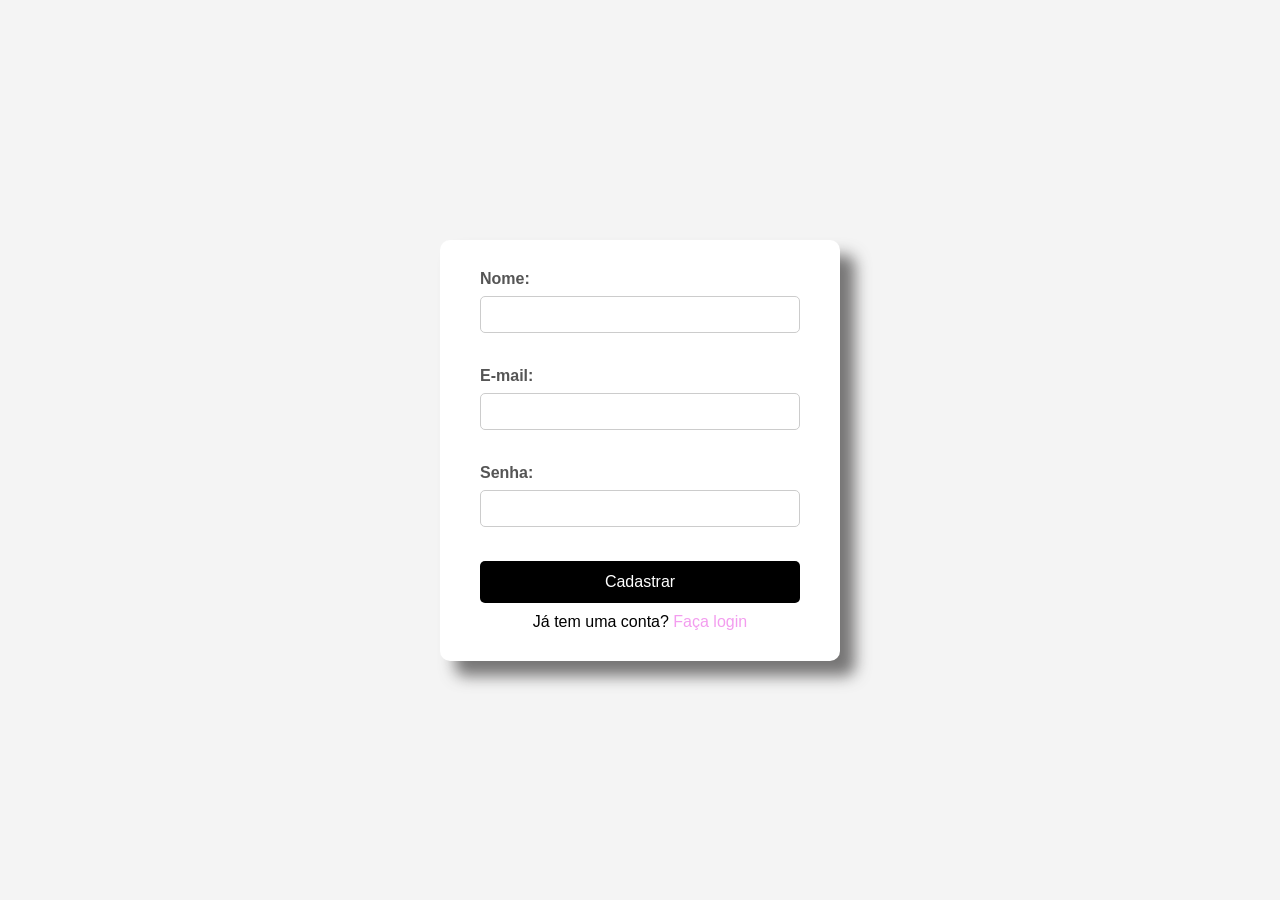
==== cadastro.html @ 73041843 "Add files via upload" ====
<!DOCTYPE html>
<html lang="pt-BR">
<head>
  <meta charset="UTF-8">
  <title>Cadastro de Usuário</title>
 <style>
    /* Reset básico */
* {
  margin: 0;
  padding: 0;
  box-sizing: border-box;
}

body {
  font-family: Arial, sans-serif;
  background: #f4f4f4;
  display: flex;
  justify-content: center;
  align-items: center;
  height: 100vh;
}

/* Container principal */
form {
   
  background-color: #fff;
  padding: 30px 40px;
  border-radius: 10px;
  box-shadow: 15px 15px 15px rgba(75, 74, 74, 0.747);
  width: 100%;
  max-width: 400px;
}

/* Título */
h2 {
  text-align: center;
  margin-bottom: 20px;
  color: #333;
}

/* Rótulos */
label {
  font-weight: bold;
  color: #555;
}

/* Inputs */
input[type="text"],
input[type="email"],
input[type="password"],
input[type="number"],
select {
  width: 100%;
  padding: 10px;
  margin: 8px 0 16px;
  border: 1px solid #ccc;
  border-radius: 5px;
}

/* Botão */
input[type="submit"] {
  width: 100%;
  padding: 12px;
  background-color: #000000;
  color: white;
  border: none;
  font-size: 16px;
  border-radius: 5px;
  cursor: pointer;
  transition: background 0.3s ease;
}

input[type="submit"]:hover {
  background-color: #eeb6e6;
}

/* Links */
p {
 text-align: center;
    
 
  margin-top: 10px;
}

a {
  color: #f39def;
  text-decoration: none;
}

a:hover {
  text-decoration: underline;
}

 </style>
</head>
<body>

  <form action="cadastrar_usuario.php" method="post">
    <label for="nome">Nome:</label><br>
    <input type="text" id="nome" name="nome" required><br><br>

    <label for="email">E-mail:</label><br>
    <input type="email" id="email" name="email" required><br><br>

    <label for="senha">Senha:</label><br>
    <input type="password" id="senha" name="senha" required><br><br>

    <input type="submit" value="Cadastrar" a href="index.html">
  <p>Já tem uma conta? <a href="login.html">Faça login</a></p>
</form>



</body>
</html>
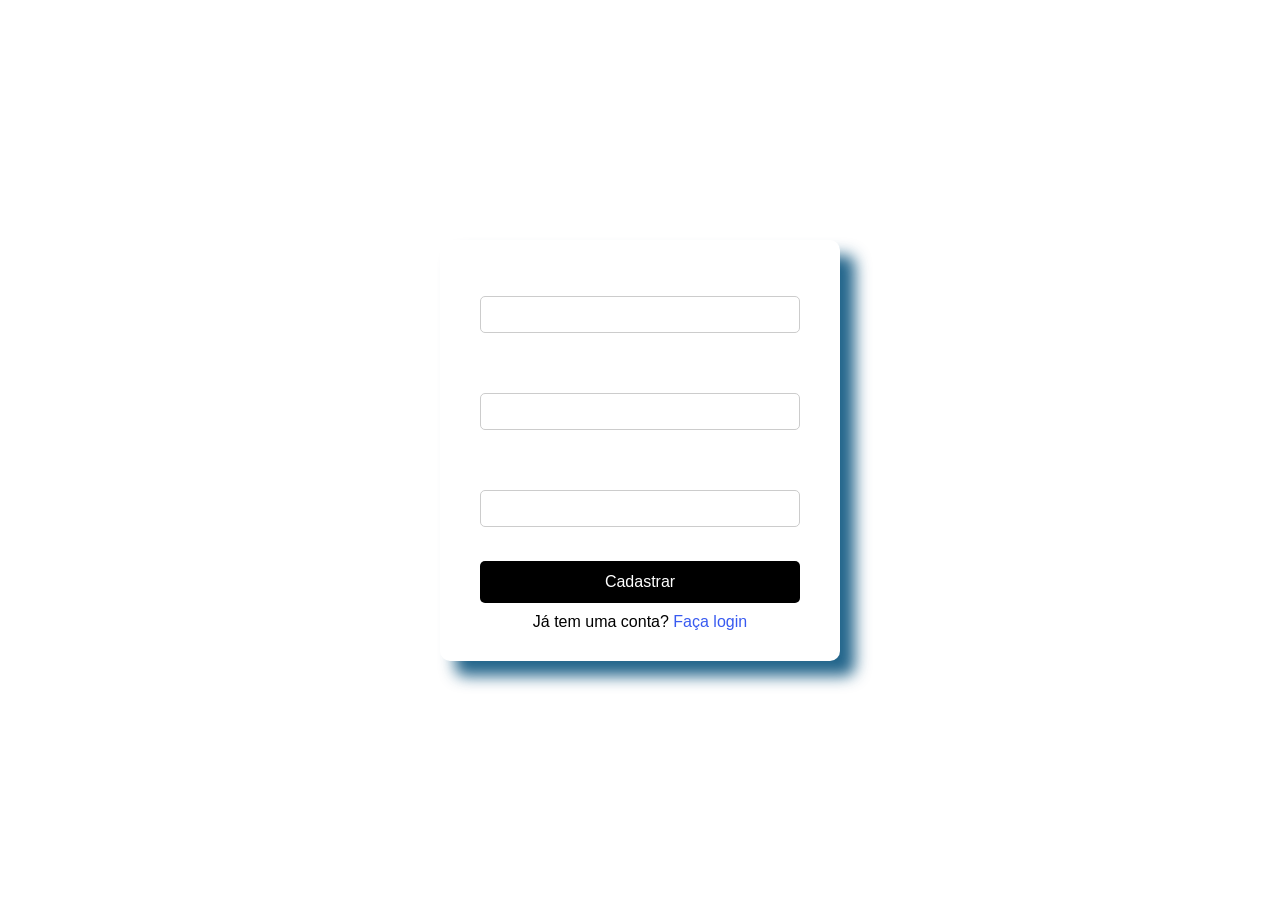
==== commit 95086ee6: "Add files via upload" ====
--- a/cadastro.html
+++ b/cadastro.html
@@ -13,7 +13,8 @@
 
 body {
   font-family: Arial, sans-serif;
-  background: #f4f4f4;
+  background-image: url(https://i.redd.it/jo0q3zr2p1ce1.jpeg);
+  background-size: cover;
   display: flex;
   justify-content: center;
   align-items: center;
@@ -23,10 +24,10 @@
 /* Container principal */
 form {
    
-  background-color: #fff;
+  background-color: transparent ;
   padding: 30px 40px;
   border-radius: 10px;
-  box-shadow: 15px 15px 15px rgba(75, 74, 74, 0.747);
+  box-shadow: 15px 15px 15px rgba(2, 78, 122, 0.87);
   width: 100%;
   max-width: 400px;
 }
@@ -41,7 +42,7 @@
 /* Rótulos */
 label {
   font-weight: bold;
-  color: #555;
+  color: #ffffff;
 }
 
 /* Inputs */
@@ -83,7 +84,7 @@
 }
 
 a {
-  color: #f39def;
+  color: #385af0;
   text-decoration: none;
 }
 
@@ -105,7 +106,7 @@
     <label for="senha">Senha:</label><br>
     <input type="password" id="senha" name="senha" required><br><br>
 
-    <input type="submit" value="Cadastrar" a href="index.html">
+    <input type="submit" value="Cadastrar" a href="porra.html">
   <p>Já tem uma conta? <a href="login.html">Faça login</a></p>
 </form>
 
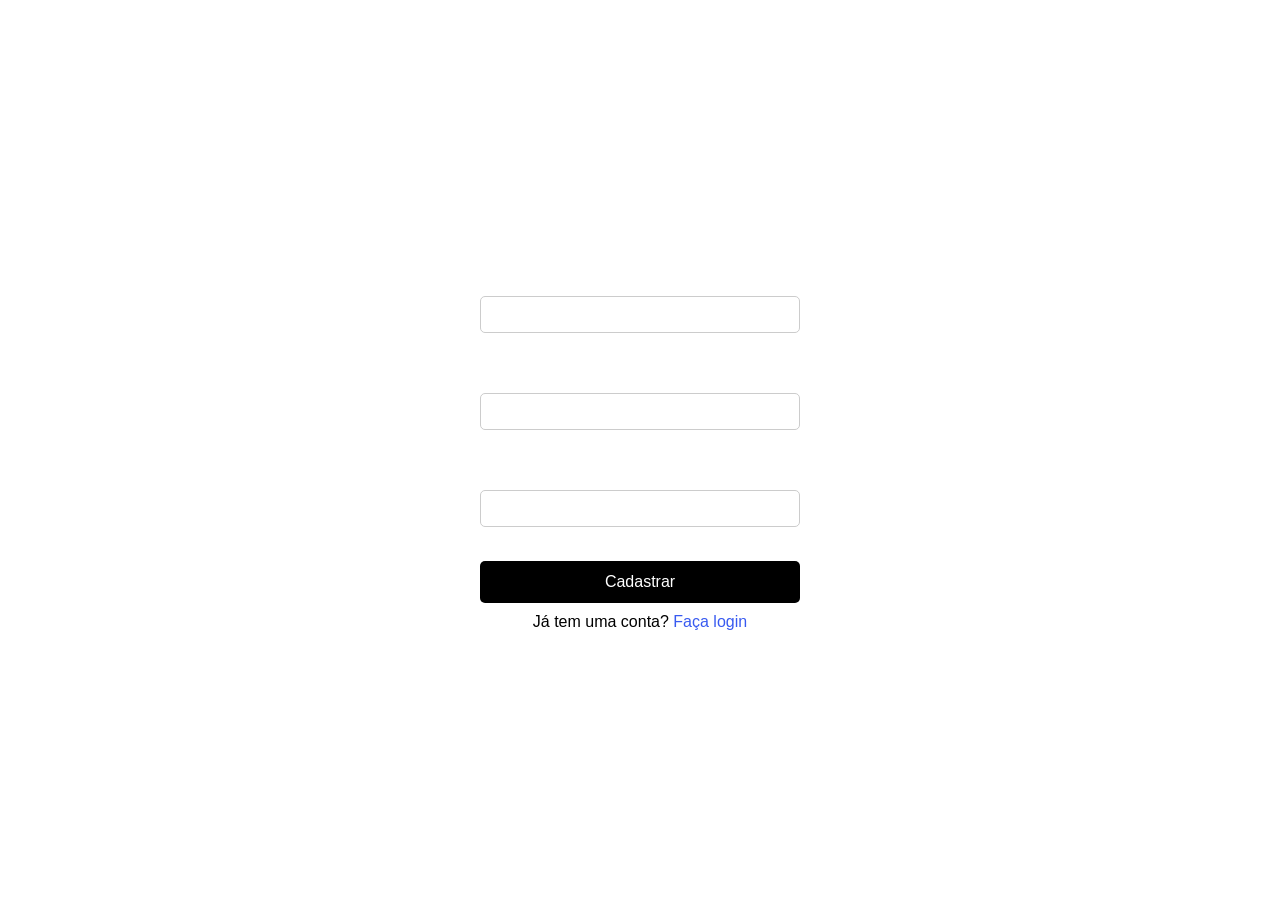
==== commit 2dc66039: "Add files via upload" ====
--- a/cadastro.html
+++ b/cadastro.html
@@ -27,7 +27,6 @@
   background-color: transparent ;
   padding: 30px 40px;
   border-radius: 10px;
-  box-shadow: 15px 15px 15px rgba(2, 78, 122, 0.87);
   width: 100%;
   max-width: 400px;
 }
@@ -68,11 +67,11 @@
   font-size: 16px;
   border-radius: 5px;
   cursor: pointer;
-  transition: background 0.3s ease;
+  transition: background 0.5s ease;
 }
 
 input[type="submit"]:hover {
-  background-color: #eeb6e6;
+  background-color: transparent;
 }
 
 /* Links */
